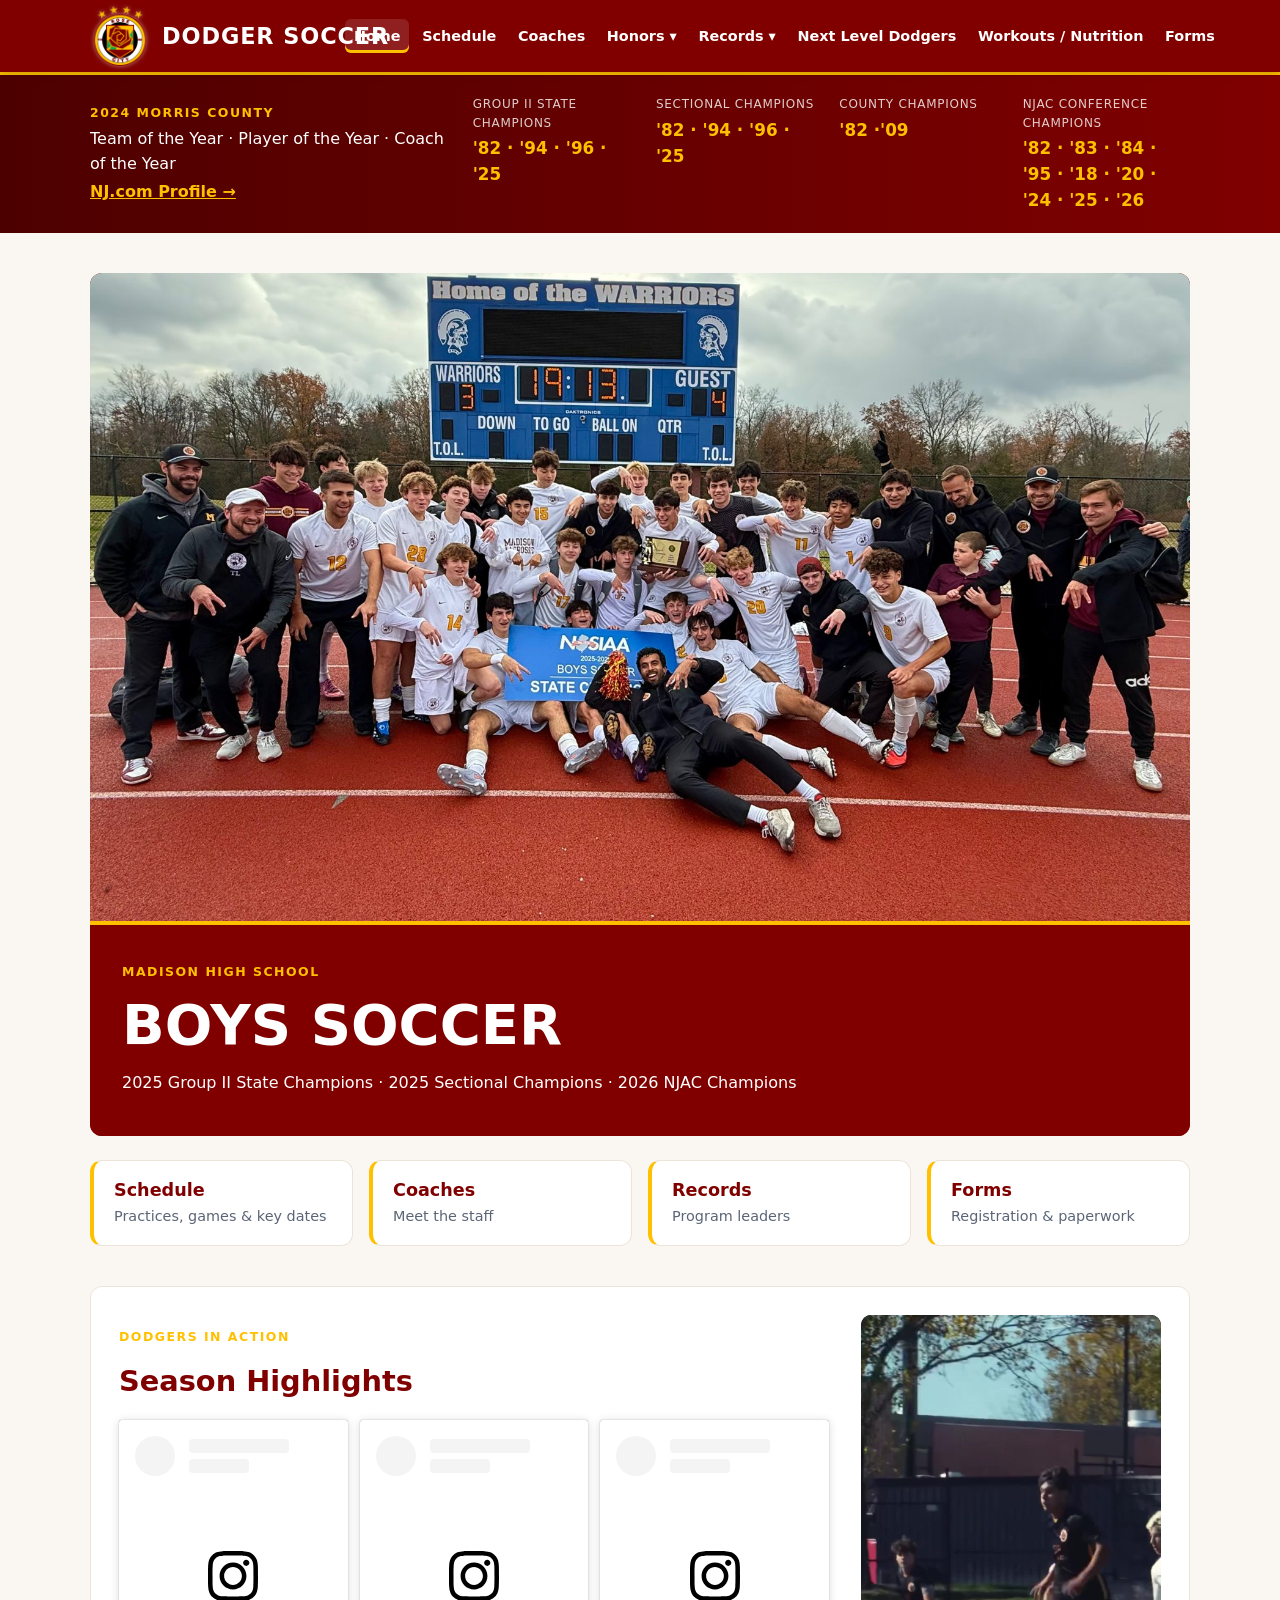
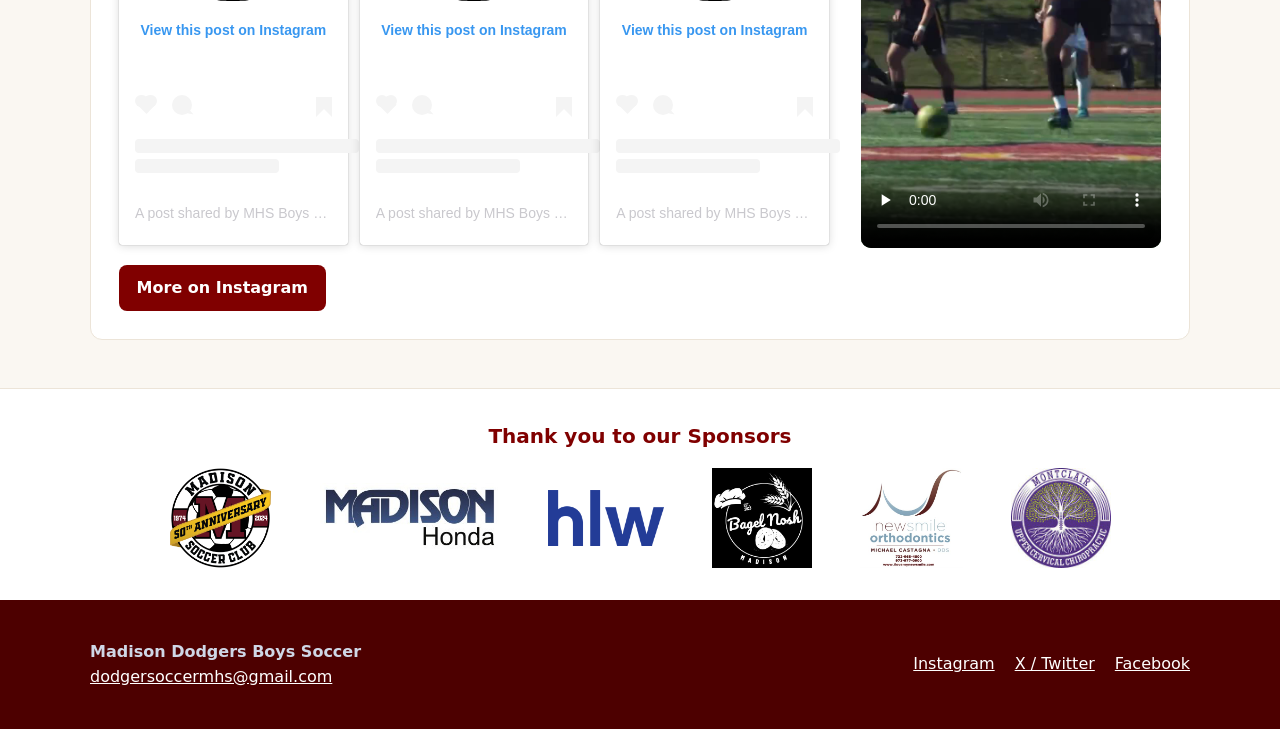
==== index.html @ 5c5f04bf "Add files via upload" ====
<!DOCTYPE html>
<html lang="en">
<head>
<meta charset="utf-8">
<meta name="viewport" content="width=device-width, initial-scale=1">
<title>Home | Dodger Soccer</title>
<meta name="description" content="Madison High School Dodgers boys soccer — schedules, coaches, honors, records and forms.">
<meta property="og:title" content="Dodger Soccer">
<meta property="og:image" content="images/logo.png">
<link rel="icon" href="images/logo.png">
<link rel="stylesheet" href="css/style.css">
</head>
<body>
<a class="skip" href="#main">Skip to content</a>
<header class="site-header">
  <div class="wrap header-inner">
    <a class="brand" href="index.html">
      <img src="images/logo.png" alt="" width="56" height="56">
      <span>DODGER SOCCER</span>
    </a>
    <button class="menu-toggle" type="button" aria-expanded="false" aria-controls="site-nav">Menu</button>
    <nav id="site-nav" aria-label="Main">
      <ul class="nav">
<li><a href="index.html" aria-current="page">Home</a></li>
<li><a href="calendar.html">Schedule</a></li>
<li><a href="coaches.html">Coaches</a></li>
<li class="has-sub"><button type="button" class="sub-toggle" aria-expanded="false">Honors <span aria-hidden="true">▾</span></button><ul class="sub"><li><a href="national-recognition.html">National Recognition</a></li><li><a href="all-state.html">All-State</a></li><li><a href="all-county.html">All-County</a></li></ul></li>
<li class="has-sub"><button type="button" class="sub-toggle" aria-expanded="false">Records <span aria-hidden="true">▾</span></button><ul class="sub"><li><a href="season-records.html">Season Records</a></li><li><a href="all-time-list.html">All-Time List</a></li></ul></li>
<li><a href="next-level-dodgers.html">Next Level Dodgers</a></li>
<li><a href="workouts-nutrition.html">Workouts / Nutrition</a></li>
<li><a href="forms.html">Forms</a></li>
      </ul>
    </nav>
  </div>
</header>

<section class="banner">
  <div class="wrap banner-inner">
    <div class="poy">
      <p class="kicker">2024 Morris County</p>
      <p>Team of the Year · Player of the Year · Coach of the Year</p>
      <a href="https://highschoolsports.nj.com/school/madison-madison/boyssoccer" target="_blank" rel="noopener">NJ.com Profile →</a>
    </div>
    <dl class="titles">
      <div><dt>Group II State Champions</dt><dd>'82 · '94 · '96 · '25</dd></div>
      <div><dt>Sectional Champions</dt><dd>'82 · '94 · '96 · '25</dd></div>
      <div><dt>County Champions</dt><dd>'82 ·'09</dd></div>
      <div><dt>NJAC Conference Champions</dt><dd>'82 · '83 · '84 · '95 · '18 · '20 · '24 · '25 · '26</dd></div>
    </dl>
  </div>
</section>

<main id="main" class="wrap">
<h1>Home</h1>
<style>main > h1{display:none}</style>
<div class="hero">
  <img src="images/hero.jpg" alt="Dodger Soccer team celebrating the 2025 NJSIAA Group II State Championship" onerror="this.parentElement.classList.add('no-img'); this.remove();">
  <div class="hero-text">
    <p class="kicker">Madison High School</p>
    <p class="hero-title">Boys Soccer</p>
    <p>2025 Group II State Champions · 2025 Sectional Champions · 2026 NJAC Champions</p>
  </div>
</div>
<div class="quick">
  <a href="calendar.html"><strong>Schedule</strong><span>Practices, games &amp; key dates</span></a>
  <a href="coaches.html"><strong>Coaches</strong><span>Meet the staff</span></a>
  <a href="all-time-list.html"><strong>Records</strong><span>Program leaders</span></a>
  <a href="forms.html"><strong>Forms</strong><span>Registration &amp; paperwork</span></a>
</div>
<section class="highlights ig-highlights">
  <div class="ig-side">
    <p class="kicker">Dodgers in Action</p>
    <h2>Season Highlights</h2>
    <div class="ig-grid">
      <div class="ig-post"><blockquote class="instagram-media" data-instgrm-captioned data-instgrm-permalink="https://www.instagram.com/p/DRX1AMZjxkG/?utm_source=ig_embed&amp;utm_campaign=loading" data-instgrm-version="14" style=" background:#FFF; border:0; border-radius:3px; box-shadow:0 0 1px 0 rgba(0,0,0,0.5),0 1px 10px 0 rgba(0,0,0,0.15); margin: 1px; max-width:540px; min-width:326px; padding:0; width:99.375%; width:-webkit-calc(100% - 2px); width:calc(100% - 2px);"><div style="padding:16px;"> <a href="https://www.instagram.com/p/DRX1AMZjxkG/?utm_source=ig_embed&amp;utm_campaign=loading" style=" background:#FFFFFF; line-height:0; padding:0 0; text-align:center; text-decoration:none; width:100%;" target="_blank"> <div style=" display: flex; flex-direction: row; align-items: center;"> <div style="background-color: #F4F4F4; border-radius: 50%; flex-grow: 0; height: 40px; margin-right: 14px; width: 40px;"></div> <div style="display: flex; flex-direction: column; flex-grow: 1; justify-content: center;"> <div style=" background-color: #F4F4F4; border-radius: 4px; flex-grow: 0; height: 14px; margin-bottom: 6px; width: 100px;"></div> <div style=" background-color: #F4F4F4; border-radius: 4px; flex-grow: 0; height: 14px; width: 60px;"></div></div></div><div style="padding: 19% 0;"></div> <div style="display:block; height:50px; margin:0 auto 12px; width:50px;"><svg width="50px" height="50px" viewBox="0 0 60 60" version="1.1" xmlns="https://www.w3.org/2000/svg" xmlns:xlink="https://www.w3.org/1999/xlink"><g stroke="none" stroke-width="1" fill="none" fill-rule="evenodd"><g transform="translate(-511.000000, -20.000000)" fill="#000000"><g><path d="M556.869,30.41 C554.814,30.41 553.148,32.076 553.148,34.131 C553.148,36.186 554.814,37.852 556.869,37.852 C558.924,37.852 560.59,36.186 560.59,34.131 C560.59,32.076 558.924,30.41 556.869,30.41 M541,60.657 C535.114,60.657 530.342,55.887 530.342,50 C530.342,44.114 535.114,39.342 541,39.342 C546.887,39.342 551.658,44.114 551.658,50 C551.658,55.887 546.887,60.657 541,60.657 M541,33.886 C532.1,33.886 524.886,41.1 524.886,50 C524.886,58.899 532.1,66.113 541,66.113 C549.9,66.113 557.115,58.899 557.115,50 C557.115,41.1 549.9,33.886 541,33.886 M565.378,62.101 C565.244,65.022 564.756,66.606 564.346,67.663 C563.803,69.06 563.154,70.057 562.106,71.106 C561.058,72.155 560.06,72.803 558.662,73.347 C557.607,73.757 556.021,74.244 553.102,74.378 C549.944,74.521 548.997,74.552 541,74.552 C533.003,74.552 532.056,74.521 528.898,74.378 C525.979,74.244 524.393,73.757 523.338,73.347 C521.94,72.803 520.942,72.155 519.894,71.106 C518.846,70.057 518.197,69.06 517.654,67.663 C517.244,66.606 516.755,65.022 516.623,62.101 C516.479,58.943 516.448,57.996 516.448,50 C516.448,42.003 516.479,41.056 516.623,37.899 C516.755,34.978 517.244,33.391 517.654,32.338 C518.197,30.938 518.846,29.942 519.894,28.894 C520.942,27.846 521.94,27.196 523.338,26.654 C524.393,26.244 525.979,25.756 528.898,25.623 C532.057,25.479 533.004,25.448 541,25.448 C548.997,25.448 549.943,25.479 553.102,25.623 C556.021,25.756 557.607,26.244 558.662,26.654 C560.06,27.196 561.058,27.846 562.106,28.894 C563.154,29.942 563.803,30.938 564.346,32.338 C564.756,33.391 565.244,34.978 565.378,37.899 C565.522,41.056 565.552,42.003 565.552,50 C565.552,57.996 565.522,58.943 565.378,62.101 M570.82,37.631 C570.674,34.438 570.167,32.258 569.425,30.349 C568.659,28.377 567.633,26.702 565.965,25.035 C564.297,23.368 562.623,22.342 560.652,21.575 C558.743,20.834 556.562,20.326 553.369,20.18 C550.169,20.033 549.148,20 541,20 C532.853,20 531.831,20.033 528.631,20.18 C525.438,20.326 523.257,20.834 521.349,21.575 C519.376,22.342 517.703,23.368 516.035,25.035 C514.368,26.702 513.342,28.377 512.574,30.349 C511.834,32.258 511.326,34.438 511.181,37.631 C511.035,40.831 511,41.851 511,50 C511,58.147 511.035,59.17 511.181,62.369 C511.326,65.562 511.834,67.743 512.574,69.651 C513.342,71.625 514.368,73.296 516.035,74.965 C517.703,76.634 519.376,77.658 521.349,78.425 C523.257,79.167 525.438,79.673 528.631,79.82 C531.831,79.965 532.853,80.001 541,80.001 C549.148,80.001 550.169,79.965 553.369,79.82 C556.562,79.673 558.743,79.167 560.652,78.425 C562.623,77.658 564.297,76.634 565.965,74.965 C567.633,73.296 568.659,71.625 569.425,69.651 C570.167,67.743 570.674,65.562 570.82,62.369 C570.966,59.17 571,58.147 571,50 C571,41.851 570.966,40.831 570.82,37.631"></path></g></g></g></svg></div><div style="padding-top: 8px;"> <div style=" color:#3897f0; font-family:Arial,sans-serif; font-size:14px; font-style:normal; font-weight:550; line-height:18px;">View this post on Instagram</div></div><div style="padding: 12.5% 0;"></div> <div style="display: flex; flex-direction: row; margin-bottom: 14px; align-items: center;"><div> <div style="background-color: #F4F4F4; border-radius: 50%; height: 12.5px; width: 12.5px; transform: translateX(0px) translateY(7px);"></div> <div style="background-color: #F4F4F4; height: 12.5px; transform: rotate(-45deg) translateX(3px) translateY(1px); width: 12.5px; flex-grow: 0; margin-right: 14px; margin-left: 2px;"></div> <div style="background-color: #F4F4F4; border-radius: 50%; height: 12.5px; width: 12.5px; transform: translateX(9px) translateY(-18px);"></div></div><div style="margin-left: 8px;"> <div style=" background-color: #F4F4F4; border-radius: 50%; flex-grow: 0; height: 20px; width: 20px;"></div> <div style=" width: 0; height: 0; border-top: 2px solid transparent; border-left: 6px solid #f4f4f4; border-bottom: 2px solid transparent; transform: translateX(16px) translateY(-4px) rotate(30deg)"></div></div><div style="margin-left: auto;"> <div style=" width: 0px; border-top: 8px solid #F4F4F4; border-right: 8px solid transparent; transform: translateY(16px);"></div> <div style=" background-color: #F4F4F4; flex-grow: 0; height: 12px; width: 16px; transform: translateY(-4px);"></div> <div style=" width: 0; height: 0; border-top: 8px solid #F4F4F4; border-left: 8px solid transparent; transform: translateY(-4px) translateX(8px);"></div></div></div> <div style="display: flex; flex-direction: column; flex-grow: 1; justify-content: center; margin-bottom: 24px;"> <div style=" background-color: #F4F4F4; border-radius: 4px; flex-grow: 0; height: 14px; margin-bottom: 6px; width: 224px;"></div> <div style=" background-color: #F4F4F4; border-radius: 4px; flex-grow: 0; height: 14px; width: 144px;"></div></div></a><p style=" color:#c9c8cd; font-family:Arial,sans-serif; font-size:14px; line-height:17px; margin-bottom:0; margin-top:8px; overflow:hidden; padding:8px 0 7px; text-align:center; text-overflow:ellipsis; white-space:nowrap;"><a href="https://www.instagram.com/p/DRX1AMZjxkG/?utm_source=ig_embed&amp;utm_campaign=loading" style=" color:#c9c8cd; font-family:Arial,sans-serif; font-size:14px; font-style:normal; font-weight:normal; line-height:17px; text-decoration:none;" target="_blank">A post shared by MHS Boys Soccer (@dodger_soccer)</a></p></div></blockquote>
<script async src="https://www.instagram.com/embed.js"></script></div>
      <div class="ig-post"><blockquote class="instagram-media" data-instgrm-captioned data-instgrm-permalink="https://www.instagram.com/p/De-fxXiy6da/?utm_source=ig_embed&amp;utm_campaign=loading" data-instgrm-version="14" style=" background:#FFF; border:0; border-radius:3px; box-shadow:0 0 1px 0 rgba(0,0,0,0.5),0 1px 10px 0 rgba(0,0,0,0.15); margin: 1px; max-width:540px; min-width:326px; padding:0; width:99.375%; width:-webkit-calc(100% - 2px); width:calc(100% - 2px);"><div style="padding:16px;"> <a href="https://www.instagram.com/p/De-fxXiy6da/?utm_source=ig_embed&amp;utm_campaign=loading" style=" background:#FFFFFF; line-height:0; padding:0 0; text-align:center; text-decoration:none; width:100%;" target="_blank"> <div style=" display: flex; flex-direction: row; align-items: center;"> <div style="background-color: #F4F4F4; border-radius: 50%; flex-grow: 0; height: 40px; margin-right: 14px; width: 40px;"></div> <div style="display: flex; flex-direction: column; flex-grow: 1; justify-content: center;"> <div style=" background-color: #F4F4F4; border-radius: 4px; flex-grow: 0; height: 14px; margin-bottom: 6px; width: 100px;"></div> <div style=" background-color: #F4F4F4; border-radius: 4px; flex-grow: 0; height: 14px; width: 60px;"></div></div></div><div style="padding: 19% 0;"></div> <div style="display:block; height:50px; margin:0 auto 12px; width:50px;"><svg width="50px" height="50px" viewBox="0 0 60 60" version="1.1" xmlns="https://www.w3.org/2000/svg" xmlns:xlink="https://www.w3.org/1999/xlink"><g stroke="none" stroke-width="1" fill="none" fill-rule="evenodd"><g transform="translate(-511.000000, -20.000000)" fill="#000000"><g><path d="M556.869,30.41 C554.814,30.41 553.148,32.076 553.148,34.131 C553.148,36.186 554.814,37.852 556.869,37.852 C558.924,37.852 560.59,36.186 560.59,34.131 C560.59,32.076 558.924,30.41 556.869,30.41 M541,60.657 C535.114,60.657 530.342,55.887 530.342,50 C530.342,44.114 535.114,39.342 541,39.342 C546.887,39.342 551.658,44.114 551.658,50 C551.658,55.887 546.887,60.657 541,60.657 M541,33.886 C532.1,33.886 524.886,41.1 524.886,50 C524.886,58.899 532.1,66.113 541,66.113 C549.9,66.113 557.115,58.899 557.115,50 C557.115,41.1 549.9,33.886 541,33.886 M565.378,62.101 C565.244,65.022 564.756,66.606 564.346,67.663 C563.803,69.06 563.154,70.057 562.106,71.106 C561.058,72.155 560.06,72.803 558.662,73.347 C557.607,73.757 556.021,74.244 553.102,74.378 C549.944,74.521 548.997,74.552 541,74.552 C533.003,74.552 532.056,74.521 528.898,74.378 C525.979,74.244 524.393,73.757 523.338,73.347 C521.94,72.803 520.942,72.155 519.894,71.106 C518.846,70.057 518.197,69.06 517.654,67.663 C517.244,66.606 516.755,65.022 516.623,62.101 C516.479,58.943 516.448,57.996 516.448,50 C516.448,42.003 516.479,41.056 516.623,37.899 C516.755,34.978 517.244,33.391 517.654,32.338 C518.197,30.938 518.846,29.942 519.894,28.894 C520.942,27.846 521.94,27.196 523.338,26.654 C524.393,26.244 525.979,25.756 528.898,25.623 C532.057,25.479 533.004,25.448 541,25.448 C548.997,25.448 549.943,25.479 553.102,25.623 C556.021,25.756 557.607,26.244 558.662,26.654 C560.06,27.196 561.058,27.846 562.106,28.894 C563.154,29.942 563.803,30.938 564.346,32.338 C564.756,33.391 565.244,34.978 565.378,37.899 C565.522,41.056 565.552,42.003 565.552,50 C565.552,57.996 565.522,58.943 565.378,62.101 M570.82,37.631 C570.674,34.438 570.167,32.258 569.425,30.349 C568.659,28.377 567.633,26.702 565.965,25.035 C564.297,23.368 562.623,22.342 560.652,21.575 C558.743,20.834 556.562,20.326 553.369,20.18 C550.169,20.033 549.148,20 541,20 C532.853,20 531.831,20.033 528.631,20.18 C525.438,20.326 523.257,20.834 521.349,21.575 C519.376,22.342 517.703,23.368 516.035,25.035 C514.368,26.702 513.342,28.377 512.574,30.349 C511.834,32.258 511.326,34.438 511.181,37.631 C511.035,40.831 511,41.851 511,50 C511,58.147 511.035,59.17 511.181,62.369 C511.326,65.562 511.834,67.743 512.574,69.651 C513.342,71.625 514.368,73.296 516.035,74.965 C517.703,76.634 519.376,77.658 521.349,78.425 C523.257,79.167 525.438,79.673 528.631,79.82 C531.831,79.965 532.853,80.001 541,80.001 C549.148,80.001 550.169,79.965 553.369,79.82 C556.562,79.673 558.743,79.167 560.652,78.425 C562.623,77.658 564.297,76.634 565.965,74.965 C567.633,73.296 568.659,71.625 569.425,69.651 C570.167,67.743 570.674,65.562 570.82,62.369 C570.966,59.17 571,58.147 571,50 C571,41.851 570.966,40.831 570.82,37.631"></path></g></g></g></svg></div><div style="padding-top: 8px;"> <div style=" color:#3897f0; font-family:Arial,sans-serif; font-size:14px; font-style:normal; font-weight:550; line-height:18px;">View this post on Instagram</div></div><div style="padding: 12.5% 0;"></div> <div style="display: flex; flex-direction: row; margin-bottom: 14px; align-items: center;"><div> <div style="background-color: #F4F4F4; border-radius: 50%; height: 12.5px; width: 12.5px; transform: translateX(0px) translateY(7px);"></div> <div style="background-color: #F4F4F4; height: 12.5px; transform: rotate(-45deg) translateX(3px) translateY(1px); width: 12.5px; flex-grow: 0; margin-right: 14px; margin-left: 2px;"></div> <div style="background-color: #F4F4F4; border-radius: 50%; height: 12.5px; width: 12.5px; transform: translateX(9px) translateY(-18px);"></div></div><div style="margin-left: 8px;"> <div style=" background-color: #F4F4F4; border-radius: 50%; flex-grow: 0; height: 20px; width: 20px;"></div> <div style=" width: 0; height: 0; border-top: 2px solid transparent; border-left: 6px solid #f4f4f4; border-bottom: 2px solid transparent; transform: translateX(16px) translateY(-4px) rotate(30deg)"></div></div><div style="margin-left: auto;"> <div style=" width: 0px; border-top: 8px solid #F4F4F4; border-right: 8px solid transparent; transform: translateY(16px);"></div> <div style=" background-color: #F4F4F4; flex-grow: 0; height: 12px; width: 16px; transform: translateY(-4px);"></div> <div style=" width: 0; height: 0; border-top: 8px solid #F4F4F4; border-left: 8px solid transparent; transform: translateY(-4px) translateX(8px);"></div></div></div> <div style="display: flex; flex-direction: column; flex-grow: 1; justify-content: center; margin-bottom: 24px;"> <div style=" background-color: #F4F4F4; border-radius: 4px; flex-grow: 0; height: 14px; margin-bottom: 6px; width: 224px;"></div> <div style=" background-color: #F4F4F4; border-radius: 4px; flex-grow: 0; height: 14px; width: 144px;"></div></div></a><p style=" color:#c9c8cd; font-family:Arial,sans-serif; font-size:14px; line-height:17px; margin-bottom:0; margin-top:8px; overflow:hidden; padding:8px 0 7px; text-align:center; text-overflow:ellipsis; white-space:nowrap;"><a href="https://www.instagram.com/p/De-fxXiy6da/?utm_source=ig_embed&amp;utm_campaign=loading" style=" color:#c9c8cd; font-family:Arial,sans-serif; font-size:14px; font-style:normal; font-weight:normal; line-height:17px; text-decoration:none;" target="_blank">A post shared by MHS Boys Soccer (@dodger_soccer)</a></p></div></blockquote>
<script async src="https://www.instagram.com/embed.js"></script></div>
      <div class="ig-post"><blockquote class="instagram-media" data-instgrm-captioned data-instgrm-permalink="https://www.instagram.com/p/DfsmhaNSALK/?utm_source=ig_embed&amp;utm_campaign=loading" data-instgrm-version="14" style=" background:#FFF; border:0; border-radius:3px; box-shadow:0 0 1px 0 rgba(0,0,0,0.5),0 1px 10px 0 rgba(0,0,0,0.15); margin: 1px; max-width:540px; min-width:326px; padding:0; width:99.375%; width:-webkit-calc(100% - 2px); width:calc(100% - 2px);"><div style="padding:16px;"> <a href="https://www.instagram.com/p/DfsmhaNSALK/?utm_source=ig_embed&amp;utm_campaign=loading" style=" background:#FFFFFF; line-height:0; padding:0 0; text-align:center; text-decoration:none; width:100%;" target="_blank"> <div style=" display: flex; flex-direction: row; align-items: center;"> <div style="background-color: #F4F4F4; border-radius: 50%; flex-grow: 0; height: 40px; margin-right: 14px; width: 40px;"></div> <div style="display: flex; flex-direction: column; flex-grow: 1; justify-content: center;"> <div style=" background-color: #F4F4F4; border-radius: 4px; flex-grow: 0; height: 14px; margin-bottom: 6px; width: 100px;"></div> <div style=" background-color: #F4F4F4; border-radius: 4px; flex-grow: 0; height: 14px; width: 60px;"></div></div></div><div style="padding: 19% 0;"></div> <div style="display:block; height:50px; margin:0 auto 12px; width:50px;"><svg width="50px" height="50px" viewBox="0 0 60 60" version="1.1" xmlns="https://www.w3.org/2000/svg" xmlns:xlink="https://www.w3.org/1999/xlink"><g stroke="none" stroke-width="1" fill="none" fill-rule="evenodd"><g transform="translate(-511.000000, -20.000000)" fill="#000000"><g><path d="M556.869,30.41 C554.814,30.41 553.148,32.076 553.148,34.131 C553.148,36.186 554.814,37.852 556.869,37.852 C558.924,37.852 560.59,36.186 560.59,34.131 C560.59,32.076 558.924,30.41 556.869,30.41 M541,60.657 C535.114,60.657 530.342,55.887 530.342,50 C530.342,44.114 535.114,39.342 541,39.342 C546.887,39.342 551.658,44.114 551.658,50 C551.658,55.887 546.887,60.657 541,60.657 M541,33.886 C532.1,33.886 524.886,41.1 524.886,50 C524.886,58.899 532.1,66.113 541,66.113 C549.9,66.113 557.115,58.899 557.115,50 C557.115,41.1 549.9,33.886 541,33.886 M565.378,62.101 C565.244,65.022 564.756,66.606 564.346,67.663 C563.803,69.06 563.154,70.057 562.106,71.106 C561.058,72.155 560.06,72.803 558.662,73.347 C557.607,73.757 556.021,74.244 553.102,74.378 C549.944,74.521 548.997,74.552 541,74.552 C533.003,74.552 532.056,74.521 528.898,74.378 C525.979,74.244 524.393,73.757 523.338,73.347 C521.94,72.803 520.942,72.155 519.894,71.106 C518.846,70.057 518.197,69.06 517.654,67.663 C517.244,66.606 516.755,65.022 516.623,62.101 C516.479,58.943 516.448,57.996 516.448,50 C516.448,42.003 516.479,41.056 516.623,37.899 C516.755,34.978 517.244,33.391 517.654,32.338 C518.197,30.938 518.846,29.942 519.894,28.894 C520.942,27.846 521.94,27.196 523.338,26.654 C524.393,26.244 525.979,25.756 528.898,25.623 C532.057,25.479 533.004,25.448 541,25.448 C548.997,25.448 549.943,25.479 553.102,25.623 C556.021,25.756 557.607,26.244 558.662,26.654 C560.06,27.196 561.058,27.846 562.106,28.894 C563.154,29.942 563.803,30.938 564.346,32.338 C564.756,33.391 565.244,34.978 565.378,37.899 C565.522,41.056 565.552,42.003 565.552,50 C565.552,57.996 565.522,58.943 565.378,62.101 M570.82,37.631 C570.674,34.438 570.167,32.258 569.425,30.349 C568.659,28.377 567.633,26.702 565.965,25.035 C564.297,23.368 562.623,22.342 560.652,21.575 C558.743,20.834 556.562,20.326 553.369,20.18 C550.169,20.033 549.148,20 541,20 C532.853,20 531.831,20.033 528.631,20.18 C525.438,20.326 523.257,20.834 521.349,21.575 C519.376,22.342 517.703,23.368 516.035,25.035 C514.368,26.702 513.342,28.377 512.574,30.349 C511.834,32.258 511.326,34.438 511.181,37.631 C511.035,40.831 511,41.851 511,50 C511,58.147 511.035,59.17 511.181,62.369 C511.326,65.562 511.834,67.743 512.574,69.651 C513.342,71.625 514.368,73.296 516.035,74.965 C517.703,76.634 519.376,77.658 521.349,78.425 C523.257,79.167 525.438,79.673 528.631,79.82 C531.831,79.965 532.853,80.001 541,80.001 C549.148,80.001 550.169,79.965 553.369,79.82 C556.562,79.673 558.743,79.167 560.652,78.425 C562.623,77.658 564.297,76.634 565.965,74.965 C567.633,73.296 568.659,71.625 569.425,69.651 C570.167,67.743 570.674,65.562 570.82,62.369 C570.966,59.17 571,58.147 571,50 C571,41.851 570.966,40.831 570.82,37.631"></path></g></g></g></svg></div><div style="padding-top: 8px;"> <div style=" color:#3897f0; font-family:Arial,sans-serif; font-size:14px; font-style:normal; font-weight:550; line-height:18px;">View this post on Instagram</div></div><div style="padding: 12.5% 0;"></div> <div style="display: flex; flex-direction: row; margin-bottom: 14px; align-items: center;"><div> <div style="background-color: #F4F4F4; border-radius: 50%; height: 12.5px; width: 12.5px; transform: translateX(0px) translateY(7px);"></div> <div style="background-color: #F4F4F4; height: 12.5px; transform: rotate(-45deg) translateX(3px) translateY(1px); width: 12.5px; flex-grow: 0; margin-right: 14px; margin-left: 2px;"></div> <div style="background-color: #F4F4F4; border-radius: 50%; height: 12.5px; width: 12.5px; transform: translateX(9px) translateY(-18px);"></div></div><div style="margin-left: 8px;"> <div style=" background-color: #F4F4F4; border-radius: 50%; flex-grow: 0; height: 20px; width: 20px;"></div> <div style=" width: 0; height: 0; border-top: 2px solid transparent; border-left: 6px solid #f4f4f4; border-bottom: 2px solid transparent; transform: translateX(16px) translateY(-4px) rotate(30deg)"></div></div><div style="margin-left: auto;"> <div style=" width: 0px; border-top: 8px solid #F4F4F4; border-right: 8px solid transparent; transform: translateY(16px);"></div> <div style=" background-color: #F4F4F4; flex-grow: 0; height: 12px; width: 16px; transform: translateY(-4px);"></div> <div style=" width: 0; height: 0; border-top: 8px solid #F4F4F4; border-left: 8px solid transparent; transform: translateY(-4px) translateX(8px);"></div></div></div> <div style="display: flex; flex-direction: column; flex-grow: 1; justify-content: center; margin-bottom: 24px;"> <div style=" background-color: #F4F4F4; border-radius: 4px; flex-grow: 0; height: 14px; margin-bottom: 6px; width: 224px;"></div> <div style=" background-color: #F4F4F4; border-radius: 4px; flex-grow: 0; height: 14px; width: 144px;"></div></div></a><p style=" color:#c9c8cd; font-family:Arial,sans-serif; font-size:14px; line-height:17px; margin-bottom:0; margin-top:8px; overflow:hidden; padding:8px 0 7px; text-align:center; text-overflow:ellipsis; white-space:nowrap;"><a href="https://www.instagram.com/p/DfsmhaNSALK/?utm_source=ig_embed&amp;utm_campaign=loading" style=" color:#c9c8cd; font-family:Arial,sans-serif; font-size:14px; font-style:normal; font-weight:normal; line-height:17px; text-decoration:none;" target="_blank">A post shared by MHS Boys Soccer (@dodger_soccer)</a></p></div></blockquote>
<script async src="https://www.instagram.com/embed.js"></script></div>
    </div>
    <a class="btn" href="https://www.instagram.com/dodger_soccer/" target="_blank" rel="noopener">More on Instagram</a>
  </div>
  <video class="hl-video" controls playsinline preload="none" poster="media/highlights-poster.jpg">
    <source src="media/highlights.mp4" type="video/mp4">
    Your browser can't play this video.
  </video>
</section>

</main>

<section class="sponsors">
  <div class="wrap">
    <h2>Thank you to our Sponsors</h2>
    <ul class="sponsor-list"><li><img src="images/msc-50th.png" alt="Madison Soccer Club 50th Anniversary" loading="lazy"></li><li><img src="images/madison-honda.jpg" alt="Madison Honda" loading="lazy"></li><li><img src="images/hlw.png" alt="HLW" loading="lazy"></li><li><img src="images/bagel-nosh.jpg" alt="Bagel Nosh Madison" loading="lazy"></li><li><img src="images/newsmile-orthodontics.jpg" alt="Newsmile Orthodontics, Michael Castagna DDS" loading="lazy"></li><li><img src="images/montclair-ucc.jpg" alt="Montclair Upper Cervical Chiropractic" loading="lazy"></li></ul>
  </div>
</section>

<footer class="site-footer">
  <div class="wrap footer-inner">
    <p><strong>Madison Dodgers Boys Soccer</strong><br>
    <a href="mailto:dodgersoccermhs@gmail.com">dodgersoccermhs@gmail.com</a></p>
    <ul class="social">
      <li><a href="https://www.instagram.com/dodger_soccer/" target="_blank" rel="noopener">Instagram</a></li>
      <li><a href="https://twitter.com/coachvasquezMHS" target="_blank" rel="noopener">X / Twitter</a></li>
      <li><a href="https://www.facebook.com/groups/1421674364746656" target="_blank" rel="noopener">Facebook</a></li>
    </ul>
  </div>
</footer>
<script src="js/main.js"></script>
</body>
</html>
---- css/style.css ----
/* ===== Dodger Soccer — edit these to change the site colors ===== */
:root {
  --maroon: #800000;
  --maroon-dark: #4d0000;
  --gold: #ffc000;
  --bg: #faf7f2;
  --card: #ffffff;
  --text: #1b2333;
  --muted: #5b6577;
  --line: #ece4d8;
  --radius: 12px;
  --font: system-ui, -apple-system, "Segoe UI", Roboto, Helvetica, Arial, sans-serif;
  --display: "Oswald", "Arial Narrow", Impact, var(--font);
}

* { box-sizing: border-box; }
html { scroll-behavior: smooth; }
body { margin: 0; font-family: var(--font); color: var(--text); background: var(--bg); line-height: 1.55; }
img { max-width: 100%; display: block; }
a { color: var(--maroon); }
.wrap { width: min(1100px, 100% - 2rem); margin-inline: auto; }
.skip { position: absolute; left: -999px; }
.skip:focus { left: 1rem; top: 1rem; background: #fff; padding: .5rem 1rem; z-index: 99; }

/* ----- Header / nav ----- */
.site-header { background: var(--maroon); color: #fff; position: sticky; top: 0; z-index: 50; box-shadow: 0 2px 8px rgba(0,0,0,.2); }
.header-inner { display: flex; align-items: center; justify-content: space-between; gap: 1rem; min-height: 72px; }
.brand { display: flex; align-items: center; gap: .75rem; color: #fff; text-decoration: none; font-family: var(--display); font-weight: 700; font-size: 1.4rem; letter-spacing: .04em; white-space: nowrap; }
.brand img { width: 60px; height: 60px; filter: drop-shadow(0 0 2px rgba(255,255,255,.5)); object-fit: contain; }
.nav { list-style: none; margin: 0; padding: 0; display: flex; gap: .25rem; align-items: center; }
.nav a, .sub-toggle { color: #fff; text-decoration: none; padding: .55rem .55rem; border-radius: 6px; font: 600 .9rem var(--font); background: none; border: 0; cursor: pointer; display: block; white-space: nowrap; }
.nav a:hover, .sub-toggle:hover, .nav a[aria-current="page"], .has-sub.active > .sub-toggle { background: rgba(255,255,255,.12); }
.nav a[aria-current="page"] { box-shadow: inset 0 -3px 0 var(--gold); }
.has-sub { position: relative; }
.sub { list-style: none; margin: 0; padding: .4rem; position: absolute; top: 100%; left: 0; min-width: 220px; background: var(--maroon-dark); border-radius: 8px; display: none; box-shadow: 0 8px 24px rgba(0,0,0,.25); }
.has-sub:hover .sub, .has-sub:focus-within .sub, .has-sub.open .sub { display: block; }
.menu-toggle { display: none; background: var(--gold); color: var(--maroon-dark); border: 0; border-radius: 6px; padding: .5rem .9rem; font-weight: 700; cursor: pointer; }

@media (max-width: 1220px) {
  .menu-toggle { display: block; }
  #site-nav { position: absolute; top: 100%; left: 0; right: 0; background: var(--maroon-dark); display: none; padding: .5rem 1rem 1rem; }
  #site-nav.open { display: block; }
  .nav { flex-direction: column; align-items: stretch; }
  .sub { position: static; display: none; box-shadow: none; padding-left: 1rem; }
  .has-sub:hover .sub { display: none; }
  .has-sub.open .sub { display: block; }
  .sub-toggle { width: 100%; text-align: left; }
}

/* ----- Honors banner ----- */
.banner { background: linear-gradient(90deg, var(--maroon-dark), var(--maroon)); color: #fff; border-top: 3px solid var(--gold); }
.banner-inner { display: grid; grid-template-columns: 1fr 2fr; gap: 1.5rem; padding-block: 1.25rem; align-items: center; }
.poy p { margin: 0 0 .25rem; }
.poy a { color: var(--gold); font-weight: 600; }
.kicker { text-transform: uppercase; letter-spacing: .12em; font-size: .78rem; color: var(--gold); font-weight: 700; }
.titles { display: grid; grid-template-columns: repeat(4, 1fr); gap: 1rem; margin: 0; }
.titles dt { font-size: .75rem; text-transform: uppercase; letter-spacing: .06em; opacity: .8; }
.titles dd { margin: .2rem 0 0; font-family: var(--display); font-weight: 700; font-size: 1.05rem; color: var(--gold); }
@media (max-width: 860px) {
  .banner-inner { grid-template-columns: 1fr; }
  .titles { grid-template-columns: 1fr 1fr; }
}

/* ----- Main ----- */
main { padding-block: 2.5rem 3rem; }
h1 { font-family: var(--display); color: var(--maroon); font-size: clamp(1.8rem, 4vw, 2.6rem); margin: 0 0 1.5rem; text-transform: uppercase; letter-spacing: .03em; }
h1::after { content: ""; display: block; width: 64px; height: 4px; background: var(--gold); margin-top: .5rem; border-radius: 2px; }
h2 { color: var(--maroon); margin: 0 0 .75rem; font-size: 1.25rem; }
.lede { color: var(--muted); margin-top: -.5rem; }
.card { background: var(--card); border: 1px solid var(--line); border-radius: var(--radius); padding: 1.25rem 1.5rem; box-shadow: 0 1px 2px rgba(0,0,0,.04); margin-bottom: 1.5rem; }
.grid { display: grid; grid-template-columns: repeat(auto-fill, minmax(320px, 1fr)); gap: 1.25rem; }
.grid .card { margin: 0; }

/* Tables */
table.list { width: 100%; border-collapse: collapse; font-size: .95rem; }
.list th { text-align: left; font-size: .75rem; text-transform: uppercase; letter-spacing: .06em; color: var(--muted); border-bottom: 2px solid var(--line); padding: .4rem .5rem; }
.list td { padding: .5rem; border-bottom: 1px solid var(--line); }
.list tr:last-child td { border-bottom: 0; }
.num { text-align: right; font-variant-numeric: tabular-nums; font-weight: 700; }
.rank { color: var(--muted); width: 2rem; }
.yr { color: var(--muted); }
.records { background: var(--card); border-radius: var(--radius); overflow: hidden; border: 1px solid var(--line); }
.records td, .records th { padding: .75rem 1rem; }
@media (max-width: 600px) { .records td:nth-child(4), .records th:nth-child(4) { display: none; } }

/* Home */
.hero { position: relative; border-radius: var(--radius); overflow: hidden; background: var(--maroon); min-height: 340px; }
.hero img { width: 100%; height: 100%; max-height: 520px; object-fit: cover; }
.hero-text { position: absolute; inset: auto 0 0 0; padding: 2rem; color: #fff; background: linear-gradient(transparent, rgba(77,0,0,.9)); }
.hero.no-img .hero-text { position: static; background: none; padding: 3rem 2rem; }
.hero-title { font-family: var(--display); font-size: clamp(2rem, 6vw, 3.5rem); font-weight: 700; margin: 0; line-height: 1.1; text-transform: uppercase; }
.quick { display: grid; grid-template-columns: repeat(auto-fit, minmax(200px, 1fr)); gap: 1rem; margin-top: 1.5rem; }
.quick a { background: var(--card); border: 1px solid var(--line); border-left: 4px solid var(--gold); border-radius: var(--radius); padding: 1rem 1.25rem; text-decoration: none; color: var(--text); transition: transform .15s; }
.quick a:hover { transform: translateY(-2px); }
.quick strong { display: block; color: var(--maroon); font-size: 1.1rem; }
.quick span { color: var(--muted); font-size: .9rem; }
.credit { color: var(--muted); font-size: .8rem; margin-top: 1rem; }

/* Calendar */
.dates ul { list-style: none; padding: 0; margin: 0; display: grid; grid-template-columns: repeat(auto-fill, minmax(280px, 1fr)); gap: .5rem 1.5rem; }
.dates strong, .inline-dates strong { color: var(--maroon); display: inline-block; min-width: 6.5rem; }
.cal-wrap { background: #fff; border-radius: var(--radius); overflow: hidden; border: 1px solid var(--line); }
.cal-wrap iframe { width: 100%; height: 700px; border: 0; display: block; }

/* Coaches */
.awards, .feature { display: flex; gap: 1.5rem; align-items: center; flex-wrap: wrap; }
.awards img, .feature img { width: 280px; border-radius: 8px; }
.awards ul, .feature ul { margin: 0; padding-left: 1.2rem; }
.coaches { list-style: none; padding: 0; display: grid; grid-template-columns: repeat(auto-fill, minmax(200px, 1fr)); gap: 1.25rem; }
.coach { background: var(--card); border: 1px solid var(--line); border-radius: var(--radius); padding: 1.25rem; text-align: center; }
.coach img, .initials { width: 140px; height: 140px; border-radius: 50%; object-fit: cover; margin: 0 auto .75rem; border: 4px solid var(--gold); }
.initials { display: grid; place-items: center; background: var(--maroon); color: #fff; font: 700 2.2rem var(--display); }
.coach h3 { margin: 0; color: var(--maroon); }
.coach p { margin: .2rem 0 0; color: var(--muted); }

/* Next level */
.gallery { display: grid; grid-template-columns: repeat(auto-fill, minmax(200px, 1fr)); gap: 1rem; margin-bottom: 2rem; }
.gallery figure { margin: 0; background: var(--card); border: 1px solid var(--line); border-radius: var(--radius); overflow: hidden; }
.gallery img { aspect-ratio: 1/1; object-fit: contain; width: 100%; background: #fff; }
.gallery figcaption { padding: .6rem .8rem; border-top: 3px solid var(--gold); }
.gallery figcaption strong { display: block; color: var(--maroon); }
.gallery figcaption span { color: var(--muted); font-size: .9rem; }

/* Documents */
.doc object { width: 100%; height: 640px; border: 1px solid var(--line); border-radius: 8px; margin: 1rem 0; }
.inline-dates { list-style: none; padding: 0; display: flex; flex-wrap: wrap; gap: .5rem 2rem; }
.btn { display: inline-block; background: var(--maroon); color: #fff; padding: .65rem 1.1rem; border-radius: 8px; text-decoration: none; font-weight: 600; }
.btn:hover { background: var(--maroon-dark); }

/* Sponsors & footer */
.sponsors { background: #fff; border-top: 1px solid var(--line); padding-block: 2rem; text-align: center; }
.sponsor-list { list-style: none; padding: 0; margin: 1rem 0 0; display: flex; flex-wrap: wrap; justify-content: center; align-items: center; gap: 2rem 3rem; }
.sponsor-list img { max-height: 100px; max-width: 180px; object-fit: contain; }
.site-footer { background: var(--maroon-dark); color: #cfd7e6; padding-block: 1.5rem; }
.footer-inner { display: flex; justify-content: space-between; align-items: center; flex-wrap: wrap; gap: 1rem; }
.site-footer a { color: #fff; }
.social { list-style: none; display: flex; gap: 1.25rem; padding: 0; margin: 0; }

/* Show the crest in the home banner until a team photo (images/hero.jpg) is added */
.hero.no-img { background: var(--maroon) url("../images/logo.png") no-repeat right 2rem center / auto 85%; display: flex; align-items: center; }
@media (max-width: 700px) { .hero.no-img { background-position: center 1.5rem; background-size: 160px; padding-top: 180px; } }
.sponsor-list img[alt="HLW"] { max-height: 56px; }

/* Home: team photo framing + highlight video */
.hero img { object-position: center 65%; }
.highlights { display: grid; grid-template-columns: 1fr minmax(240px, 340px); gap: 2rem; align-items: center; margin-top: 2.5rem; background: var(--card); border: 1px solid var(--line); border-radius: var(--radius); padding: 1.75rem; }
.highlights h2 { font-size: 1.8rem; margin-bottom: .5rem; }
.hl-text p:not(.kicker) { color: var(--muted); margin: 0 0 1.25rem; }
.hl-video { width: 100%; aspect-ratio: 9/16; border-radius: 10px; background: #000; display: block; }
@media (max-width: 700px) { .highlights { grid-template-columns: 1fr; } .hl-video { max-width: 340px; margin: 0 auto; } }

/* Show the whole team photo, with the title in a band below it */
.hero:not(.no-img) { min-height: 0; }
.hero:not(.no-img) img { max-height: none; height: auto; }
.hero:not(.no-img) .hero-text { position: static; background: var(--maroon); border-top: 4px solid var(--gold); padding: 1.5rem 2rem; }
.hl-video { max-width: 300px; justify-self: end; }
@media (max-width: 700px) { .hl-video { justify-self: center; } .hero:not(.no-img) .hero-text { padding: 1.25rem; } }
/* ===== Instagram posts next to the highlight video ===== */
.ig-highlights { grid-template-columns: 1fr 300px; align-items: start; }
.ig-grid { display: grid; grid-template-columns: repeat(3, 1fr); gap: .75rem; margin: 1rem 0 1.25rem; }
.ig-post { min-width: 0; }
.ig-post .instagram-media { min-width: 0 !important; width: 100% !important; max-width: 100% !important; margin: 0 !important; }
@media (max-width: 1000px) {
  .ig-highlights { grid-template-columns: 1fr; }
  .ig-highlights .hl-video { justify-self: center; }
}
@media (max-width: 640px) { .ig-grid { grid-template-columns: 1fr; } }
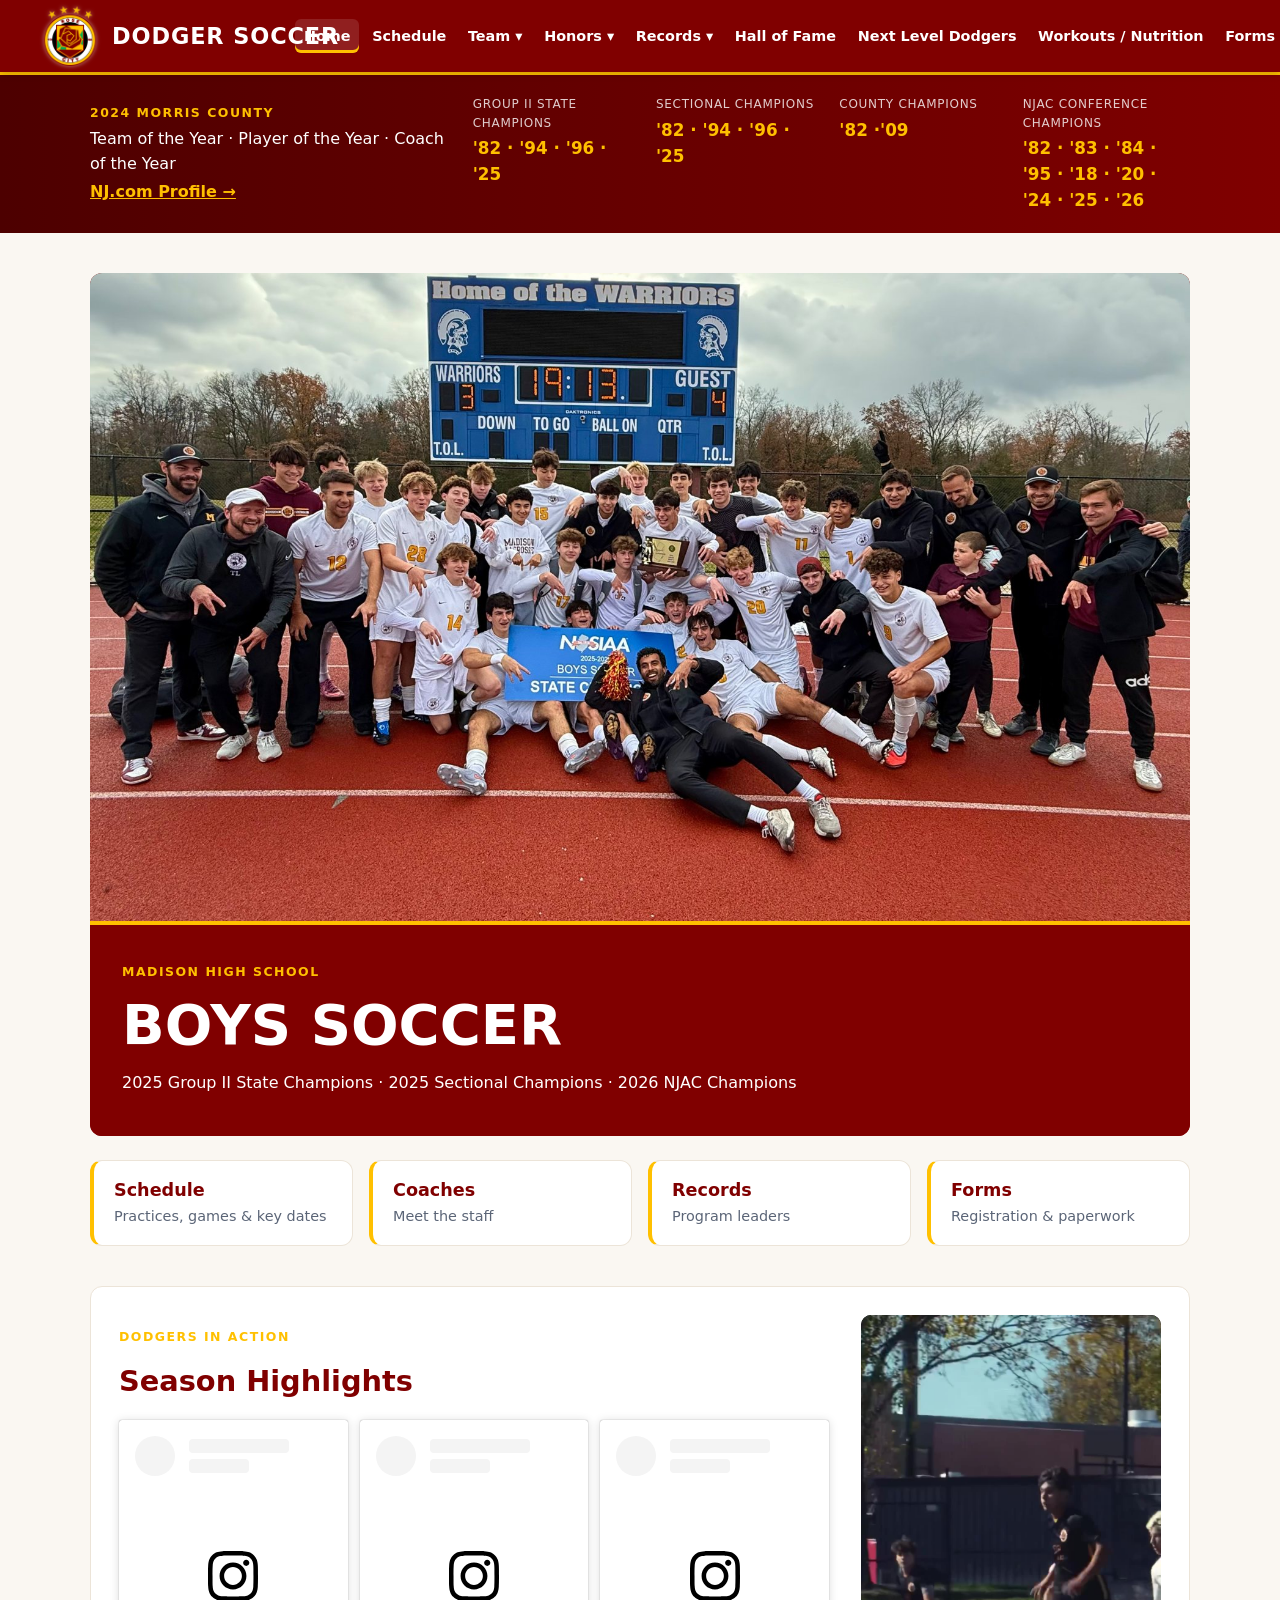
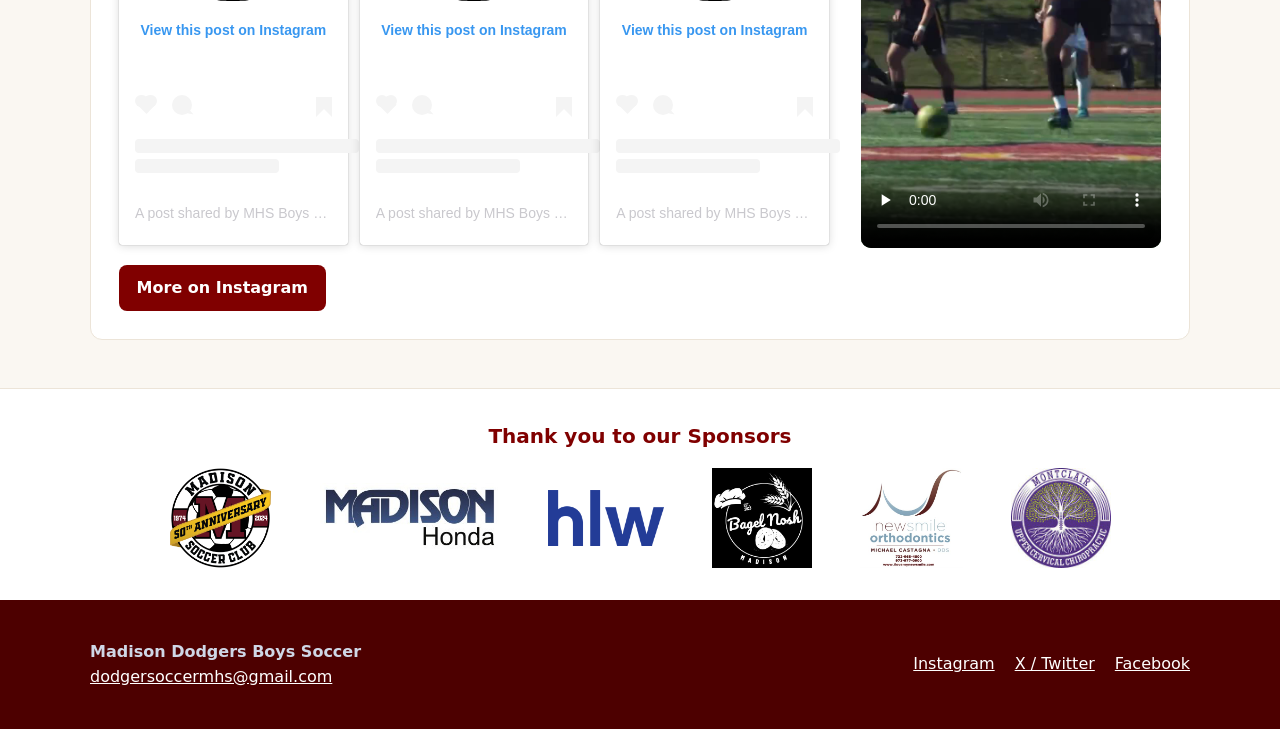
==== commit ee5939bd: "Add files via upload" ====
--- a/index.html
+++ b/index.html
@@ -23,9 +23,10 @@
       <ul class="nav">
 <li><a href="index.html" aria-current="page">Home</a></li>
 <li><a href="calendar.html">Schedule</a></li>
-<li><a href="coaches.html">Coaches</a></li>
+<li class="has-sub"><button type="button" class="sub-toggle" aria-expanded="false">Team <span aria-hidden="true">▾</span></button><ul class="sub"><li><a href="roster.html">Roster</a></li><li><a href="coaches.html">Coaches</a></li></ul></li>
 <li class="has-sub"><button type="button" class="sub-toggle" aria-expanded="false">Honors <span aria-hidden="true">▾</span></button><ul class="sub"><li><a href="national-recognition.html">National Recognition</a></li><li><a href="all-state.html">All-State</a></li><li><a href="all-county.html">All-County</a></li></ul></li>
 <li class="has-sub"><button type="button" class="sub-toggle" aria-expanded="false">Records <span aria-hidden="true">▾</span></button><ul class="sub"><li><a href="season-records.html">Season Records</a></li><li><a href="all-time-list.html">All-Time List</a></li></ul></li>
+<li><a href="hall-of-fame.html">Hall of Fame</a></li>
 <li><a href="next-level-dodgers.html">Next Level Dodgers</a></li>
 <li><a href="workouts-nutrition.html">Workouts / Nutrition</a></li>
 <li><a href="forms.html">Forms</a></li>
--- a/css/style.css
+++ b/css/style.css
@@ -164,4 +164,6 @@
   .ig-highlights { grid-template-columns: 1fr; }
   .ig-highlights .hl-video { justify-self: center; }
 }
-@media (max-width: 640px) { .ig-grid { grid-template-columns: 1fr; } }+@media (max-width: 640px) { .ig-grid { grid-template-columns: 1fr; } }
+/* Wider header so the full menu fits (Team + Hall of Fame tabs) */
+.site-header .wrap { width: min(1200px, 100% - 2rem); }
